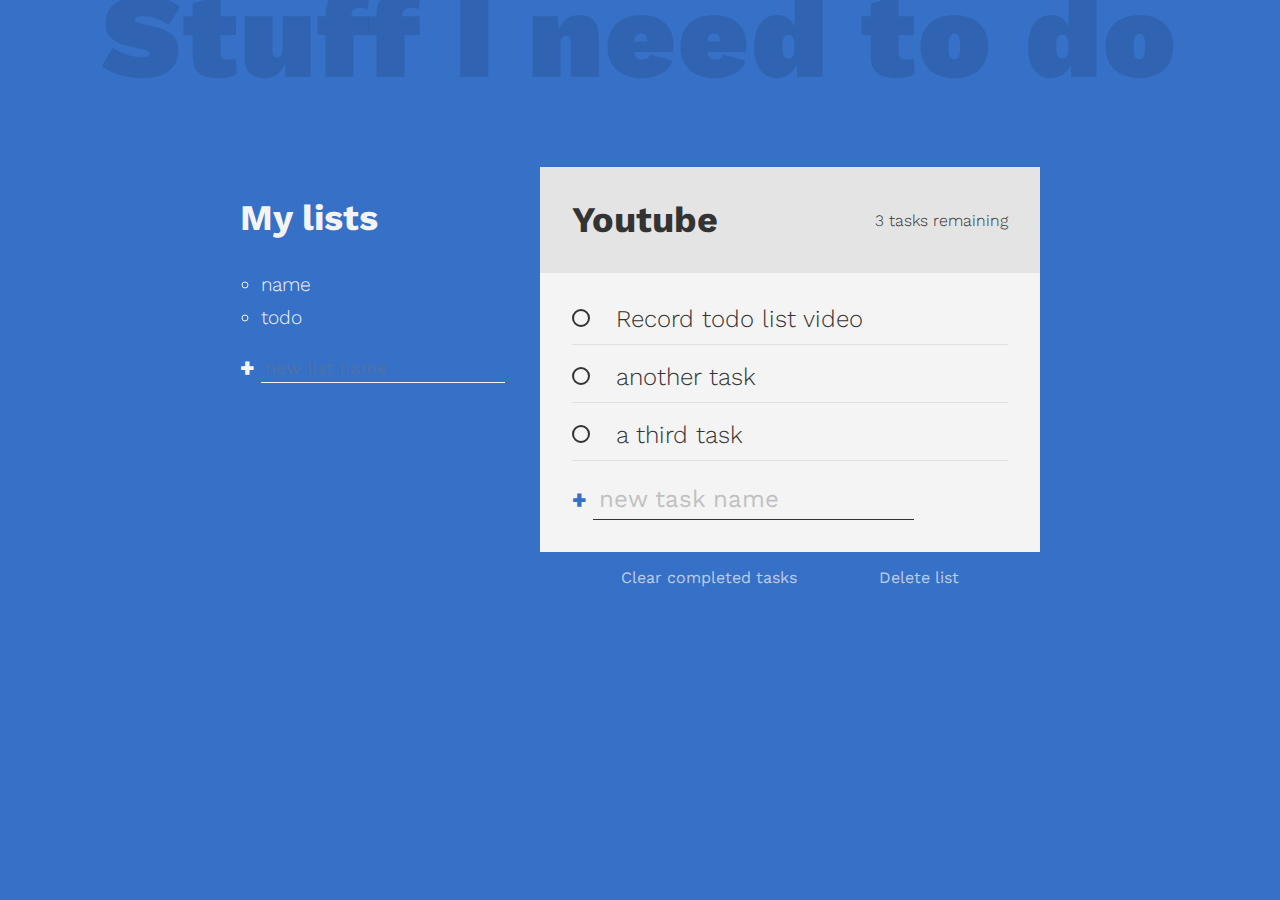
==== powell/index.html @ 7213f166 "Add data atribute to html (7:30)" ====
<!DOCTYPE html>
<html lang="en">

<head>
    <meta charset="UTF-8" />
    <meta name="viewport" content="width=device-width, initial-scale=1.0" />
    <meta http-equiv="X-UA-Compatible" content="ie=edge" />
    <title>Todo list</title>
    <link href="https://fonts.googleapis.com/css?family=Work+Sans:300,400,700,900&display=swap" rel="stylesheet" />
    <link rel="stylesheet" href="main.css" />
    <script defer src="script.js"></script>
</head>

<body>

    <h1 class="title">Stuff I need to do</h1>


    <div class="all-tasks">
        <h2 class="task-list-title">My lists</h2>  

        <ul class="task-list" data-lists>
            <!-- <li class="list-name active-list">Youtube</li>
            <li class="list-name">Work</li>
            <li class="list-name">Grocery</li> -->
        </ul>

        <form action="" data-new-list-form>
            <input 
                type="text" 
                class="new list"
                data-new-list-input
                placeholder="new list name"
                aria-label="new list name"
            />
            <button class="btn create" aria-label="create new list">+</button>
        </form>
    </div>


    <div class="todo-list">

        <div class="todo-header">
            <h2 class="list-title">Youtube</h2>
            <p class="task-count">3 tasks remaining</p>
        </div>

        <div class="todo-body">

            <div class="tasks">
                <!-- Task 1 -->
                <div class="task">
                    <input type="checkbox" id="task-1">
                    <label for="task-1">
                        <span class="custom-checkbox"></span>
                        Record todo list video
                    </label>
                </div> 
                <!-- Task 2-->
                <div class="task">
                    <input type="checkbox" id="task-2">
                    <label for="task-2">
                        <span class="custom-checkbox"></span>
                        another task
                    </label>
                </div>
                <!-- Task 3 -->
                <div class="task">
                    <input type="checkbox" id="task-3">
                    <label for="task-3">
                        <span class="custom-checkbox"></span>
                        a third task
                    </label>
                </div>
            </div>

            <div class="new-task-creator">
                <form action="" data-new-list-form>
                    <input 
                        type="text" 
                        class="new task"
                        data-new-list-input
                        placeholder="new task name"
                        aria-label="new task name"
                    />
                    <button class="btn create" aria-label="create new task">+</button>
                </form>
            </div>

            <div class="delete-stuff">
                <button class="btn delete">Clear completed tasks</button>
                <button class="btn delete">Delete list</button>
            </div>

        </div>

    </div>

</body>
    
    
</html>
---- powell/main.css ----
:root {
  --clr-primary: rgb(54, 112, 199);
  --clr-light: #f4f4f4;
  --clr-dark: #333;
  --clr-warning: rgb(99, 36, 36);
}

*,
*::before,
*::after {
  font-family: inherit;
  box-sizing: border-box;
}

body {
  margin: 0;
  font-family: "Work Sans", sans-serif;
  font-weight: 300;
  font-size: 1.5rem;
  background-color: var(--clr-primary);
  color: var(--clr-light);
  display: grid;
  grid: "header header header header" auto "...... lists  active ......" auto/1fr minmax(100px, 300px) minmax(250px, 500px) 1fr;
}

.title {
  grid-area: header;
  text-align: center;
  font-size: calc(7vw + 2rem);
  font-weight: 900;
  color: rgba(0, 0, 0, 0.1);
  letter-spacing: 2px;
  margin: -0.3em 0 0.5em;
}

.all-tasks {
  grid-area: lists;
}

.task-list {
  font-size: 1.2rem;
  line-height: 1.7;
  list-style: circle;
  padding-left: 1.1em;
}

.list-name {
  cursor: pointer;
}

.list-name:hover {
  opacity: 0.7;
}

form {
  display: flex;
}

.btn {
  cursor: pointer;
  background: 0;
  border: 0;
  padding: 0;
  color: inherit;
}

.btn.create {
  font-size: 1.5rem;
  font-weight: 900;
  margin-right: 0.25em;
  transition: opacity 250ms ease-in;
}

.btn.create:hover {
  opacity: 0.7;
}

.btn.delete {
  opacity: 0.7;
  font-size: 1rem;
  transition: color 200ms;
}

.btn.delete:hover {
  color: var(--clr-warning);
}

.new {
  background: transparent;
  border: 0;
  color: inherit;
  border-bottom: 1px solid currentColor;
  font-size: inherit;
  outline: none;
  padding: 0.25em;
  transition: border-bottom 150ms ease-in;
  order: 2;
}

.new::-webkit-input-placeholder {
  opacity: 0.4;
}

.new:-ms-input-placeholder {
  opacity: 0.4;
}

.new::-ms-input-placeholder {
  opacity: 0.4;
}

.new::placeholder {
  opacity: 0.4;
}

.new:focus {
  border-bottom-width: 3px;
}

.new:focus::-webkit-input-placeholder {
  opacity: 0.15;
}

.new:focus:-ms-input-placeholder {
  opacity: 0.15;
}

.new:focus::-ms-input-placeholder {
  opacity: 0.15;
}

.new:focus::placeholder {
  opacity: 0.15;
}

.new.list {
  font-size: 1.1rem;
}

.new.task {
  margin-bottom: 0;
}

.active-list {
  font-weight: 700;
}

.todo-list {
  --spacer: 2rem;
  grid-area: active;
  background: var(--clr-light);
  color: var(--clr-dark);
}

.todo-header {
  padding: var(--spacer);
  background: #e4e4e4;
  display: flex;
  align-items: center;
  justify-content: space-between;
}

.list-title {
  margin: 0 1em 0 0;
}

.task-count {
  margin: 0;
  font-size: 1rem;
}

.todo-body {
  padding: var(--spacer);
  position: relative;
}

.new-task-creator .create {
  color: var(--clr-primary);
}

[type="checkbox"] {
  opacity: 0;
  position: absolute;
}

.task label {
  display: flex-inline;
  align-items: center;
  position: relative;
}

.task {
  position: relative;
  margin-bottom: 1.25em;
}

.task::after {
  content: "";
  position: absolute;
  right: 0;
  left: 0;
  bottom: -0.5em;
  height: 1px;
  background: currentColor;
  opacity: 0.1;
}

.custom-checkbox {
  --size: 0.75em;
  display: inline-block;
  width: var(--size);
  height: var(--size);
  margin-right: var(--size);
  cursor: pointer;
  border: 2px solid currentColor;
  border-radius: 50%;
  -webkit-transform: scale(1);
          transform: scale(1);
  transition: -webkit-transform 300ms ease-in-out;
  transition: transform 300ms ease-in-out;
  transition: transform 300ms ease-in-out, -webkit-transform 300ms ease-in-out;
}

.task:hover .custom-checkbox,
[type="checkbox"]:focus + label .custom-checkbox {
  -webkit-transform: scale(1.2);
          transform: scale(1.2);
  color: var(--clr-primary);
}

[type="checkbox"]:checked + label .custom-checkbox {
  background: var(--clr-primary);
  border-color: var(--clr-primary);
  box-shadow: inset 0 0 0px 2px white;
}

[type="checkbox"]:checked + label {
  opacity: 0.5;
}

.task label::after {
  content: "";
  position: absolute;
  left: 0;
  right: 0;
  left: 1.5em;
  top: 50%;
  height: 3px;
  background: currentColor;
  -webkit-transform: scaleX(0);
          transform: scaleX(0);
  -webkit-transform-origin: right;
          transform-origin: right;
  transition: -webkit-transform 150ms ease-in-out;
  transition: transform 150ms ease-in-out;
  transition: transform 150ms ease-in-out, -webkit-transform 150ms ease-in-out;
}

[type="checkbox"]:checked + label::after {
  -webkit-transform: scaleX(1);
          transform: scaleX(1);
  -webkit-transform-origin: left;
          transform-origin: left;
}

.delete-stuff {
  display: flex;
  justify-content: space-evenly;
  position: absolute;
  width: 100%;
  left: 0;
  bottom: -35px;
  color: var(--clr-light);
}

/*# sourceMappingURL=[data-uri] */
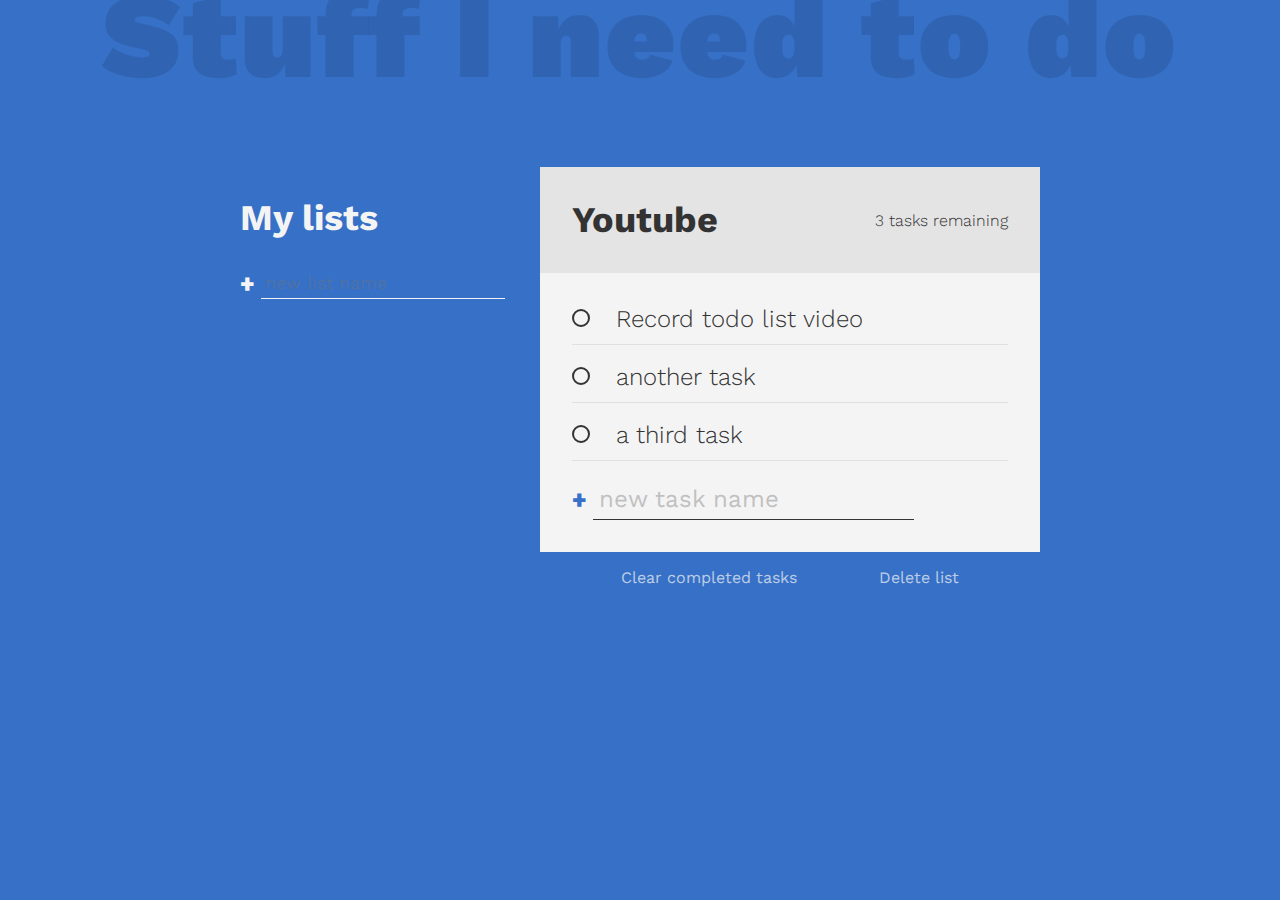
==== commit 9532bd53: "Delete selected list (19:34)" ====
--- a/powell/index.html
+++ b/powell/index.html
@@ -89,7 +89,7 @@
 
             <div class="delete-stuff">
                 <button class="btn delete">Clear completed tasks</button>
-                <button class="btn delete">Delete list</button>
+                <button class="btn delete" data-delete-list-button>Delete list</button>
             </div>
 
         </div>
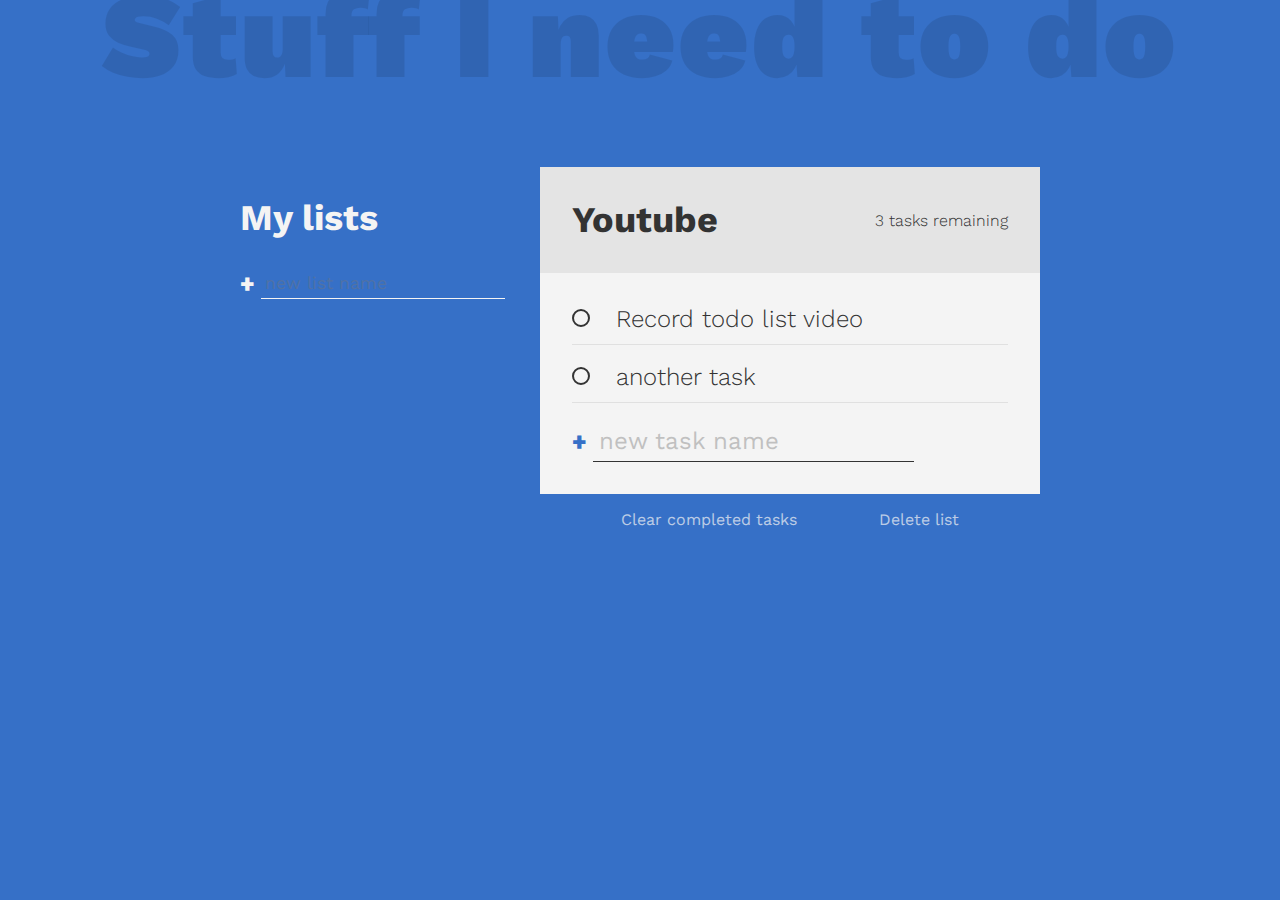
==== commit 45c4663a: "Configure task count (31:39)" ====
--- a/powell/index.html
+++ b/powell/index.html
@@ -38,18 +38,18 @@
     </div>
 
 
-    <div class="todo-list">
+    <div class="todo-list" data-list-display-container>
 
         <div class="todo-header">
-            <h2 class="list-title">Youtube</h2>
-            <p class="task-count">3 tasks remaining</p>
+            <h2 class="list-title" data-list-title>Youtube</h2>
+            <p class="task-count" data-list-count>3 tasks remaining</p>
         </div>
 
         <div class="todo-body">
 
             <div class="tasks">
                 <!-- Task 1 -->
-                <div class="task">
+                <div class="task" data-tasks>
                     <input type="checkbox" id="task-1">
                     <label for="task-1">
                         <span class="custom-checkbox"></span>
@@ -62,14 +62,6 @@
                     <label for="task-2">
                         <span class="custom-checkbox"></span>
                         another task
-                    </label>
-                </div>
-                <!-- Task 3 -->
-                <div class="task">
-                    <input type="checkbox" id="task-3">
-                    <label for="task-3">
-                        <span class="custom-checkbox"></span>
-                        a third task
                     </label>
                 </div>
             </div>
@@ -96,6 +88,15 @@
 
     </div>
 
+    <template id="task-template">
+        <div class="task">
+            <input type="checkbox">
+            <label>
+                <span class="custom-checkbox"></span>
+            </label>
+        </div>
+    </template>
+
 </body>
     
     
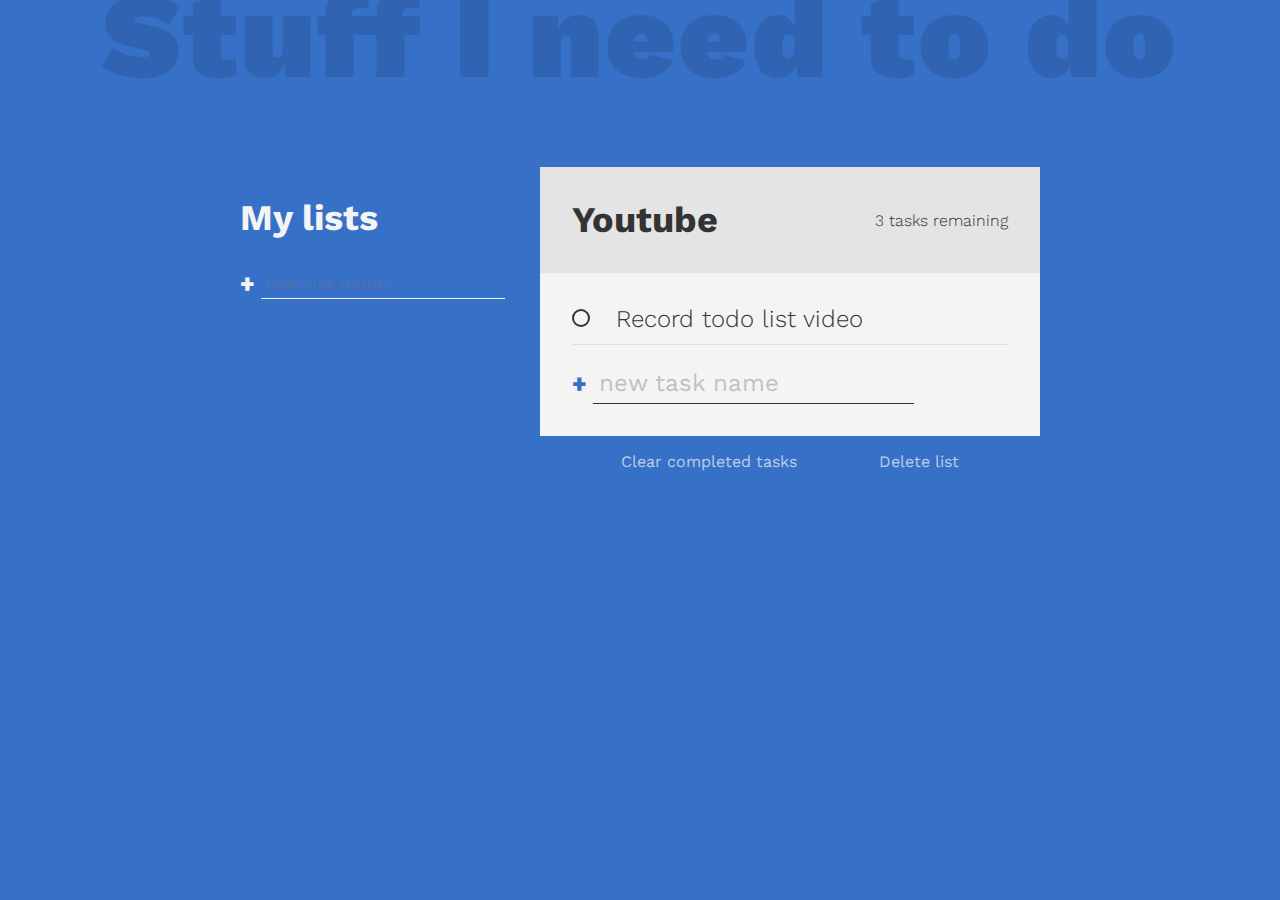
==== commit 58450d7b: "Update tasks remaining (36:44)" ====
--- a/powell/index.html
+++ b/powell/index.html
@@ -56,22 +56,14 @@
                         Record todo list video
                     </label>
                 </div> 
-                <!-- Task 2-->
-                <div class="task">
-                    <input type="checkbox" id="task-2">
-                    <label for="task-2">
-                        <span class="custom-checkbox"></span>
-                        another task
-                    </label>
-                </div>
             </div>
 
             <div class="new-task-creator">
-                <form action="" data-new-list-form>
+                <form action="" data-new-task-form>
                     <input 
                         type="text" 
                         class="new task"
-                        data-new-list-input
+                        data-new-task-input
                         placeholder="new task name"
                         aria-label="new task name"
                     />
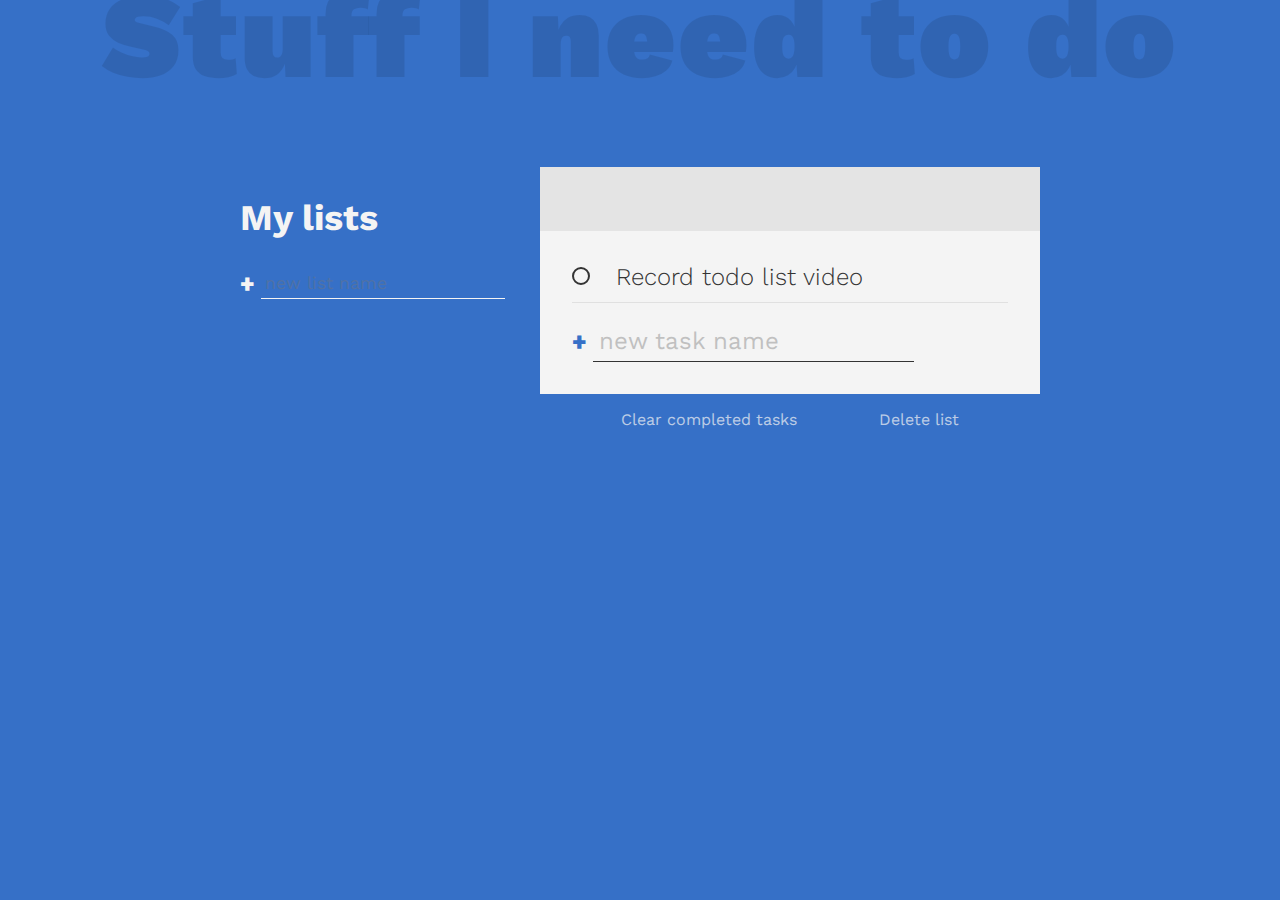
==== commit c36ef6c2: "Finish (39:06)" ====
--- a/powell/index.html
+++ b/powell/index.html
@@ -19,11 +19,7 @@
     <div class="all-tasks">
         <h2 class="task-list-title">My lists</h2>  
 
-        <ul class="task-list" data-lists>
-            <!-- <li class="list-name active-list">Youtube</li>
-            <li class="list-name">Work</li>
-            <li class="list-name">Grocery</li> -->
-        </ul>
+        <ul class="task-list" data-lists></ul>
 
         <form action="" data-new-list-form>
             <input 
@@ -41,8 +37,8 @@
     <div class="todo-list" data-list-display-container>
 
         <div class="todo-header">
-            <h2 class="list-title" data-list-title>Youtube</h2>
-            <p class="task-count" data-list-count>3 tasks remaining</p>
+            <h2 class="list-title" data-list-title></h2>
+            <p class="task-count" data-list-count></p>
         </div>
 
         <div class="todo-body">
@@ -72,7 +68,7 @@
             </div>
 
             <div class="delete-stuff">
-                <button class="btn delete">Clear completed tasks</button>
+                <button class="btn delete" data-clear-complete-tasks-button>Clear completed tasks</button>
                 <button class="btn delete" data-delete-list-button>Delete list</button>
             </div>
 
